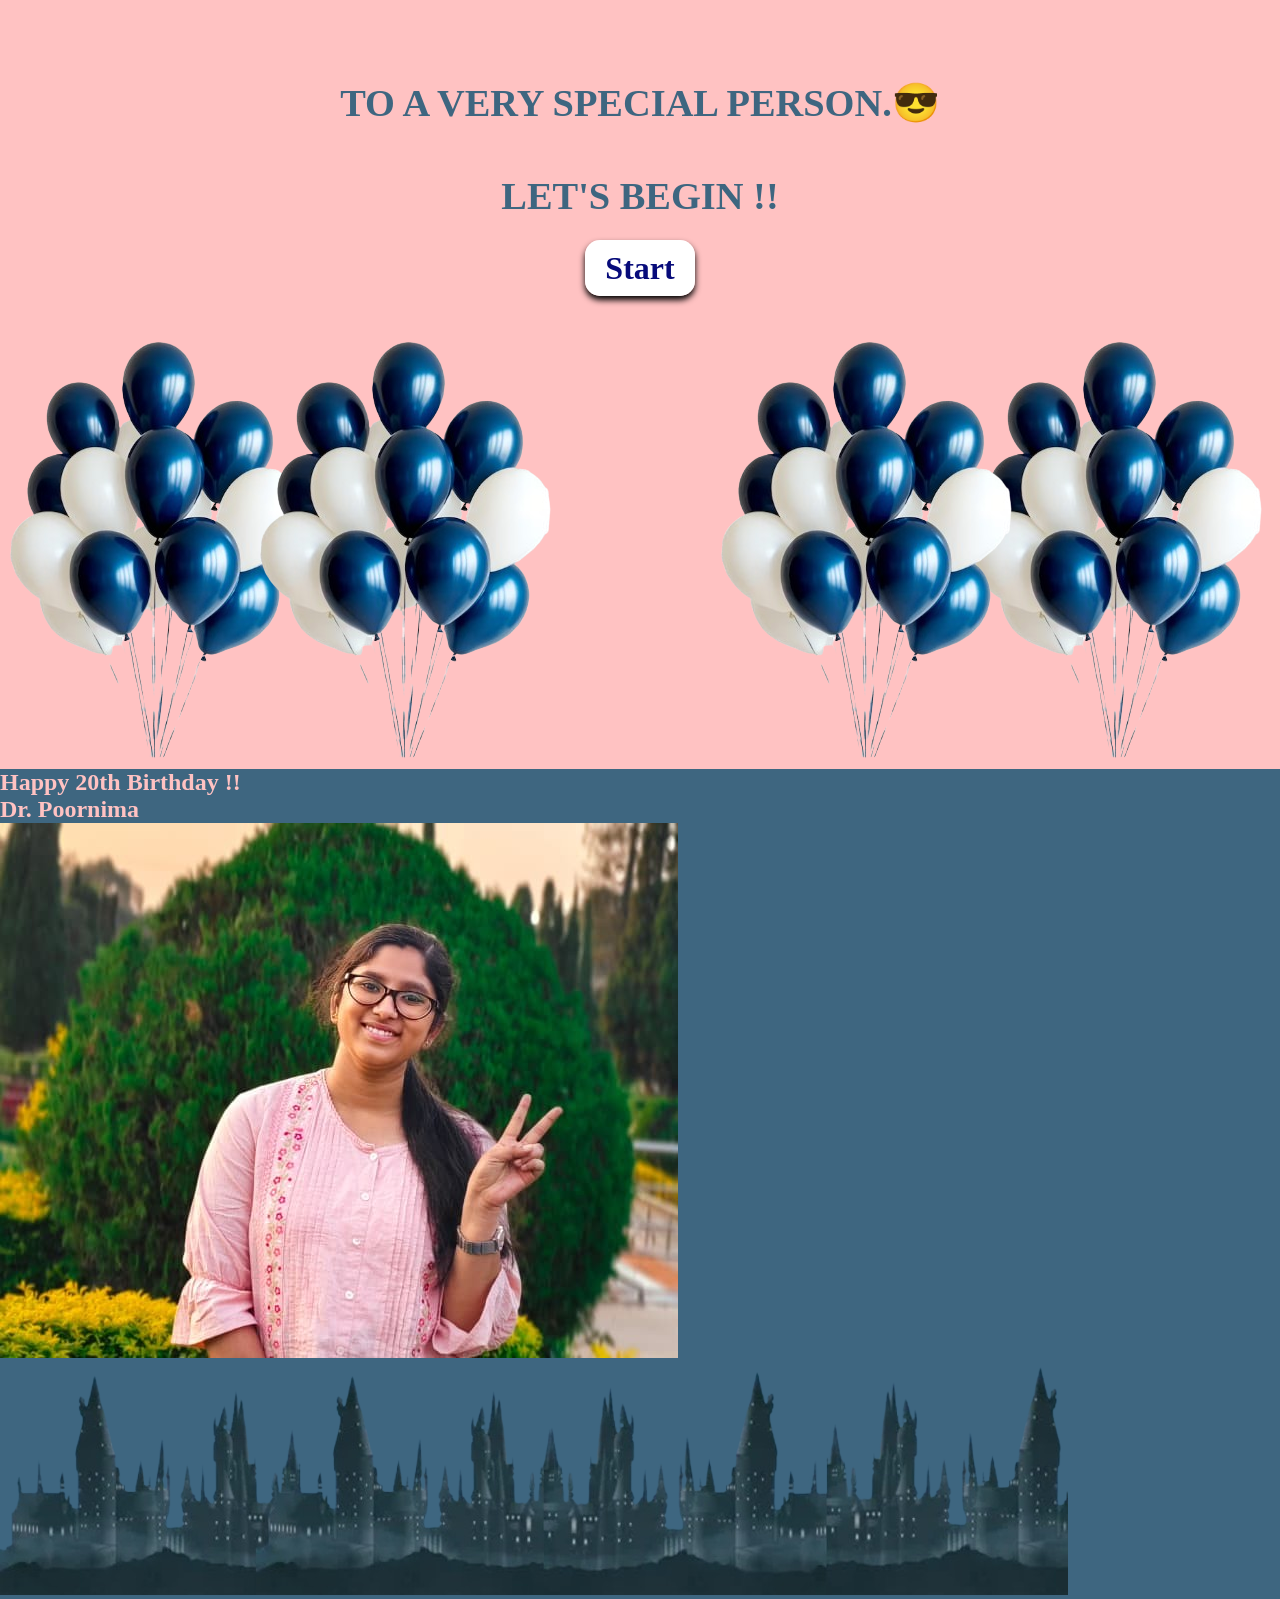
==== hbd.html @ f948f4db "hero_setion_done" ====
<!DOCTYPE html>
<html lang="en">
<head>
    <meta charset="UTF-8"> 
    <meta name="viewport" content="width=device-width, initial-scale=1.0">
    <title>HBD_Poornima</title>
    <link rel="stylesheet" href="hbd.css">
</head>
<body>
    <section class="Hero-section" id="heroSec" data-b_color="pink">
        <div class="centre">
            <h2 class="hero-title">TO A VERY SPECIAL PERSON.😎 </h2>
            <h2 class="hero-title">LET'S BEGIN !!</h2>
            <a href="" class=" Start-btn">Start</a>
        </div>
        
        <div class="hero-imgs">
            <img src="images/b_ballons_1.png" alt="blue ballons" class="ballon1">
            <img src="images/b_ballons_1.png" alt="blue ballons" class="ballon2">
            <img src="images/b_ballons_1.png" alt="blue ballons" class="ballon3">
            <img src="images/b_ballons_1.png" alt="blue ballons" class="ballon4">
        </div>   
    </section>
    <section class="Title-section" data-b_color="azure">
        <div class="centre">
            <h1 class="title">Happy 20th Birthday !!</h1>
            <h1 class="title">Dr. Poornima</h1>
        </div>
        <div class="title-img">
            <img src="images/title-pic.jpeg" alt="birthday girl" class="title-pic">
        </div>
        <div class="footer-img">
            <img src="images/azure-footer.png" alt="hogwarts-castle-footer" class="azure-footer">
        </div>
    </section>
</body>
</html>
---- hbd.css ----
/*==RESET & BASE STYLES==*/
* {
  margin: 0;
  padding: 0;
  box-sizing: border-box;
}

:root{
    --pink: #ffc2c2;
    --azure: #3e6680;
    --blue: #070b7a;
    --white: #ffffff;
    --black: #000000;
    --comic-font: "Comic Sans MS", "Comic Sans", cursive;;

}
section[data-b_color="pink"] {
    background-color: var(--pink);
    color: var(--azure);
    width: 100%;
    overflow-x: hidden; /* Clips any content that tries to push past the screen width */
}
section[data-b_color="azure"] {
    background-color: var(--azure);
    color: var(--pink);
    width: 100%;
    overflow-x: hidden; /* Clips any content that tries to push past the screen width */
}
/* HERO-SECTION */
.Hero-section .centre {
    font-family: var(--comic-font);
    text-align: center;
    padding: 2em;

}
.Hero-section .centre h2 {
    font-size: 2.4rem;
    margin: 2rem 1.5rem;
    margin-top: 3rem;
    text-align: center;
}
.Start-btn{
    background-color: var(--white);
    text-decoration: none;
    font-size: 2rem;
    text-align: center;
    padding: 10px 20px;
    border-radius: 15px;
    font-family: var(--comic-font);
    align-items: center;
    margin: 20px;
    font-weight: bold;
    color: var(--blue);
    box-shadow: 0px 4px 6px var(--black);
    /*Add animation to pop, later*/
    /* add transition, hover, transform */
}
.hero-imgs {
    position: relative;
    width: 100%;
    height: 450px;  
}
.hero-imgs img {
    position: absolute;
    max-width: 75%;
    height: auto;   
}
.ballon1 {
    left: 0.5%;
    z-index: 1;
}
.ballon2{
    right: 0.5%;
    z-index: 2;
}
.ballon3{
    left: 20%;
    z-index: 3;
}
.ballon4{
    right: 20%;
    z-index: 4;
}
/* TITLE-SECTION */
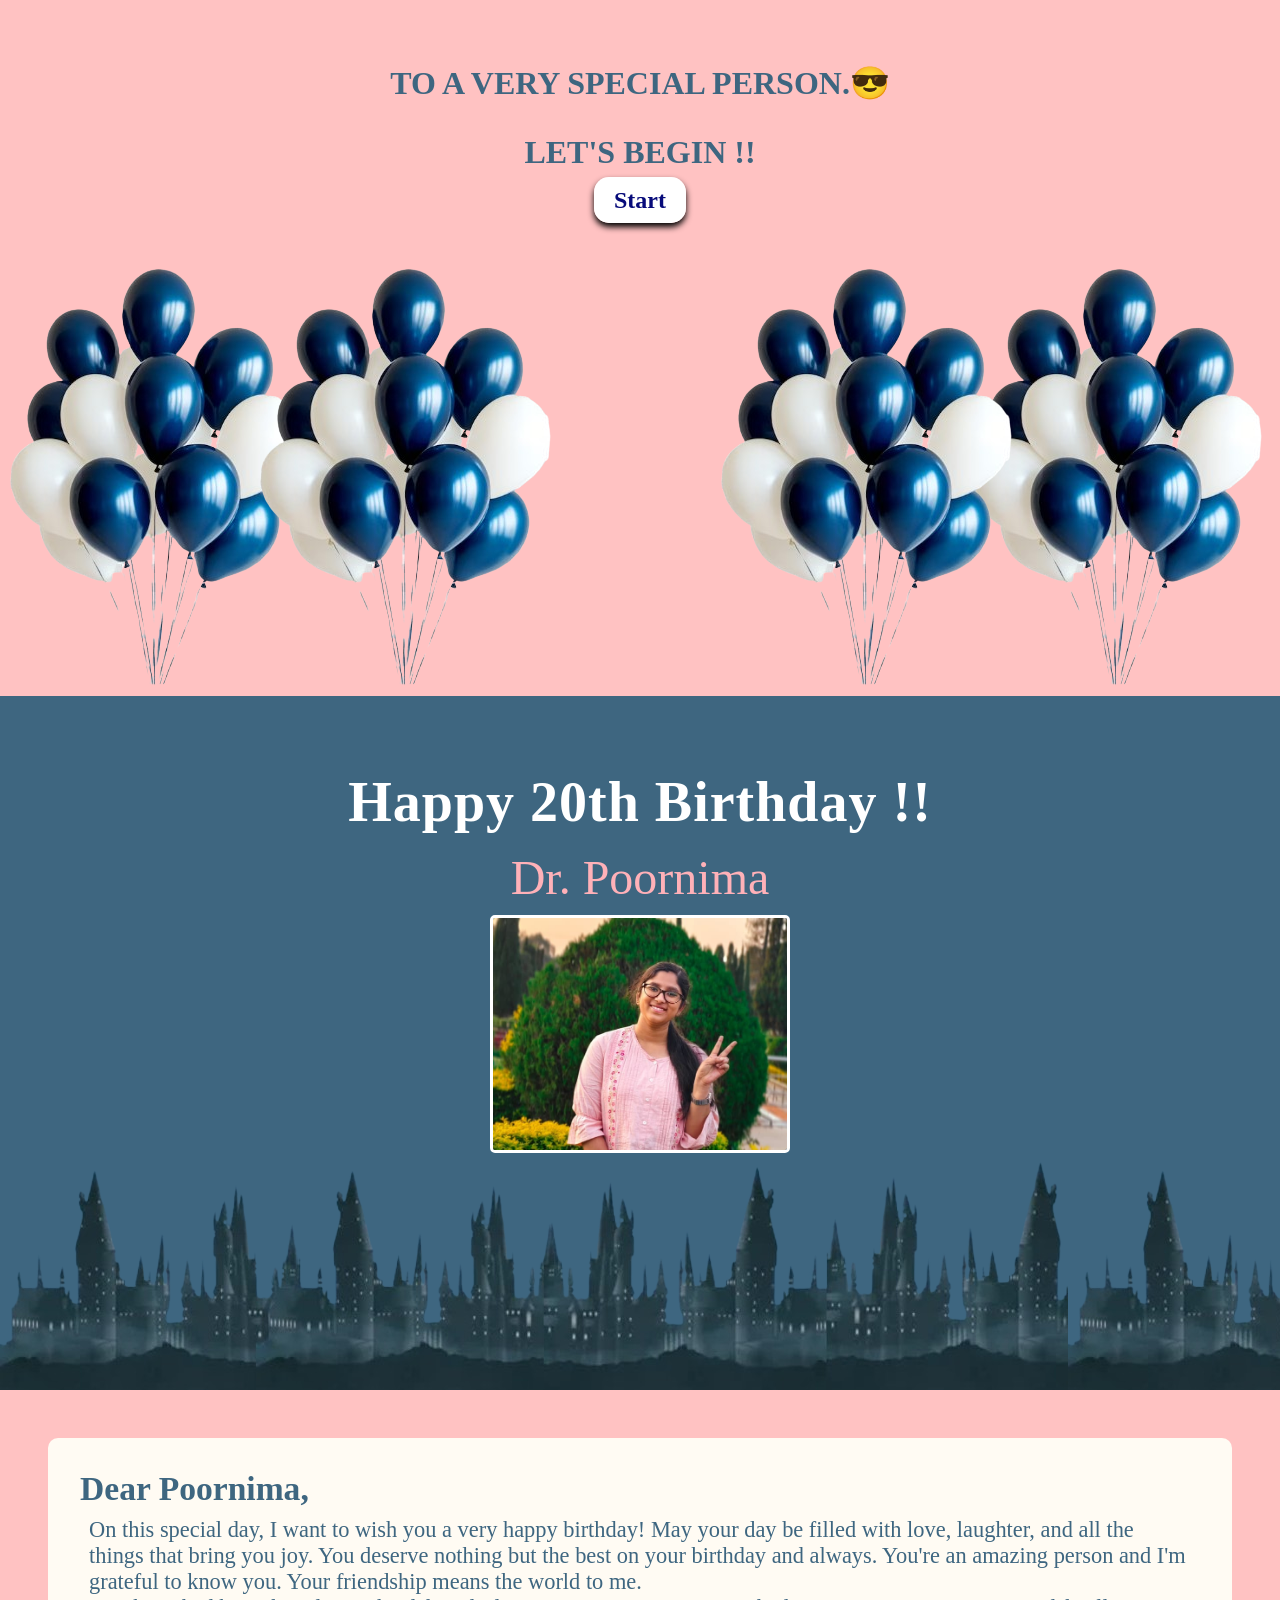
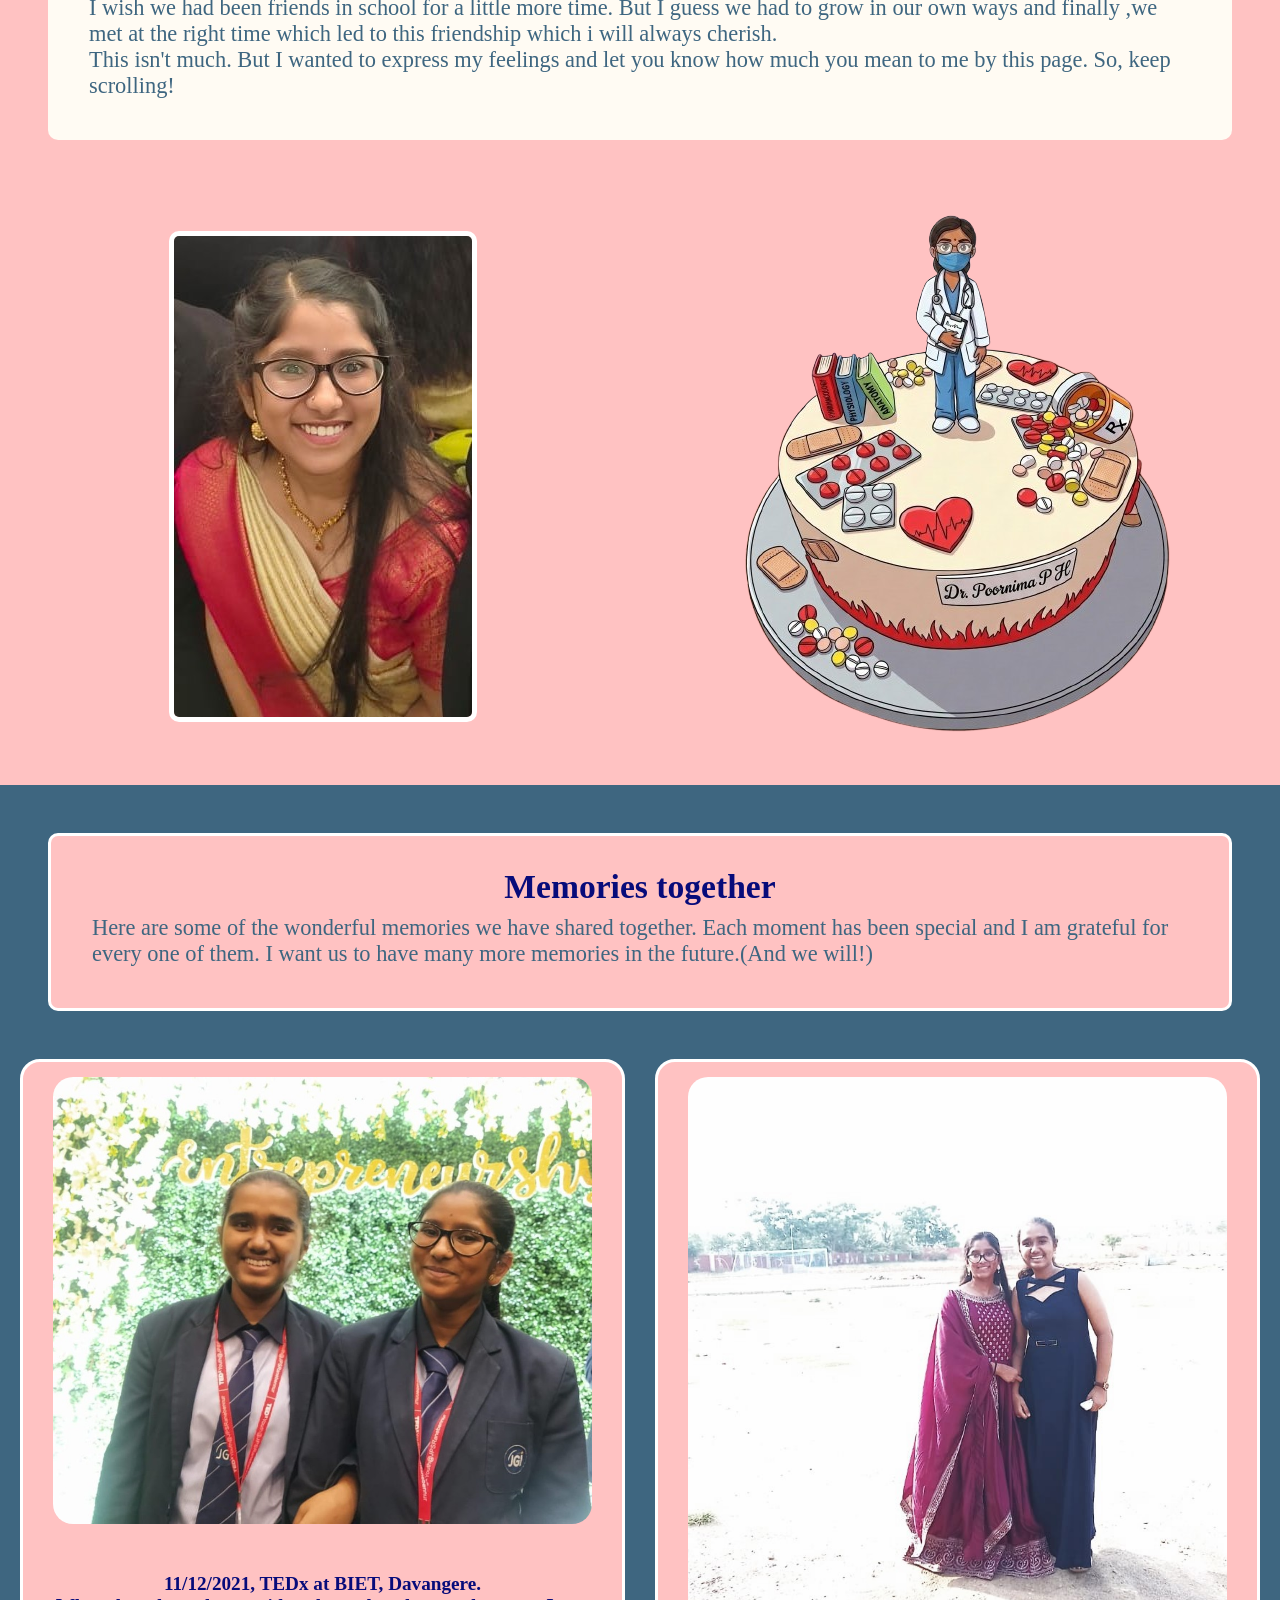
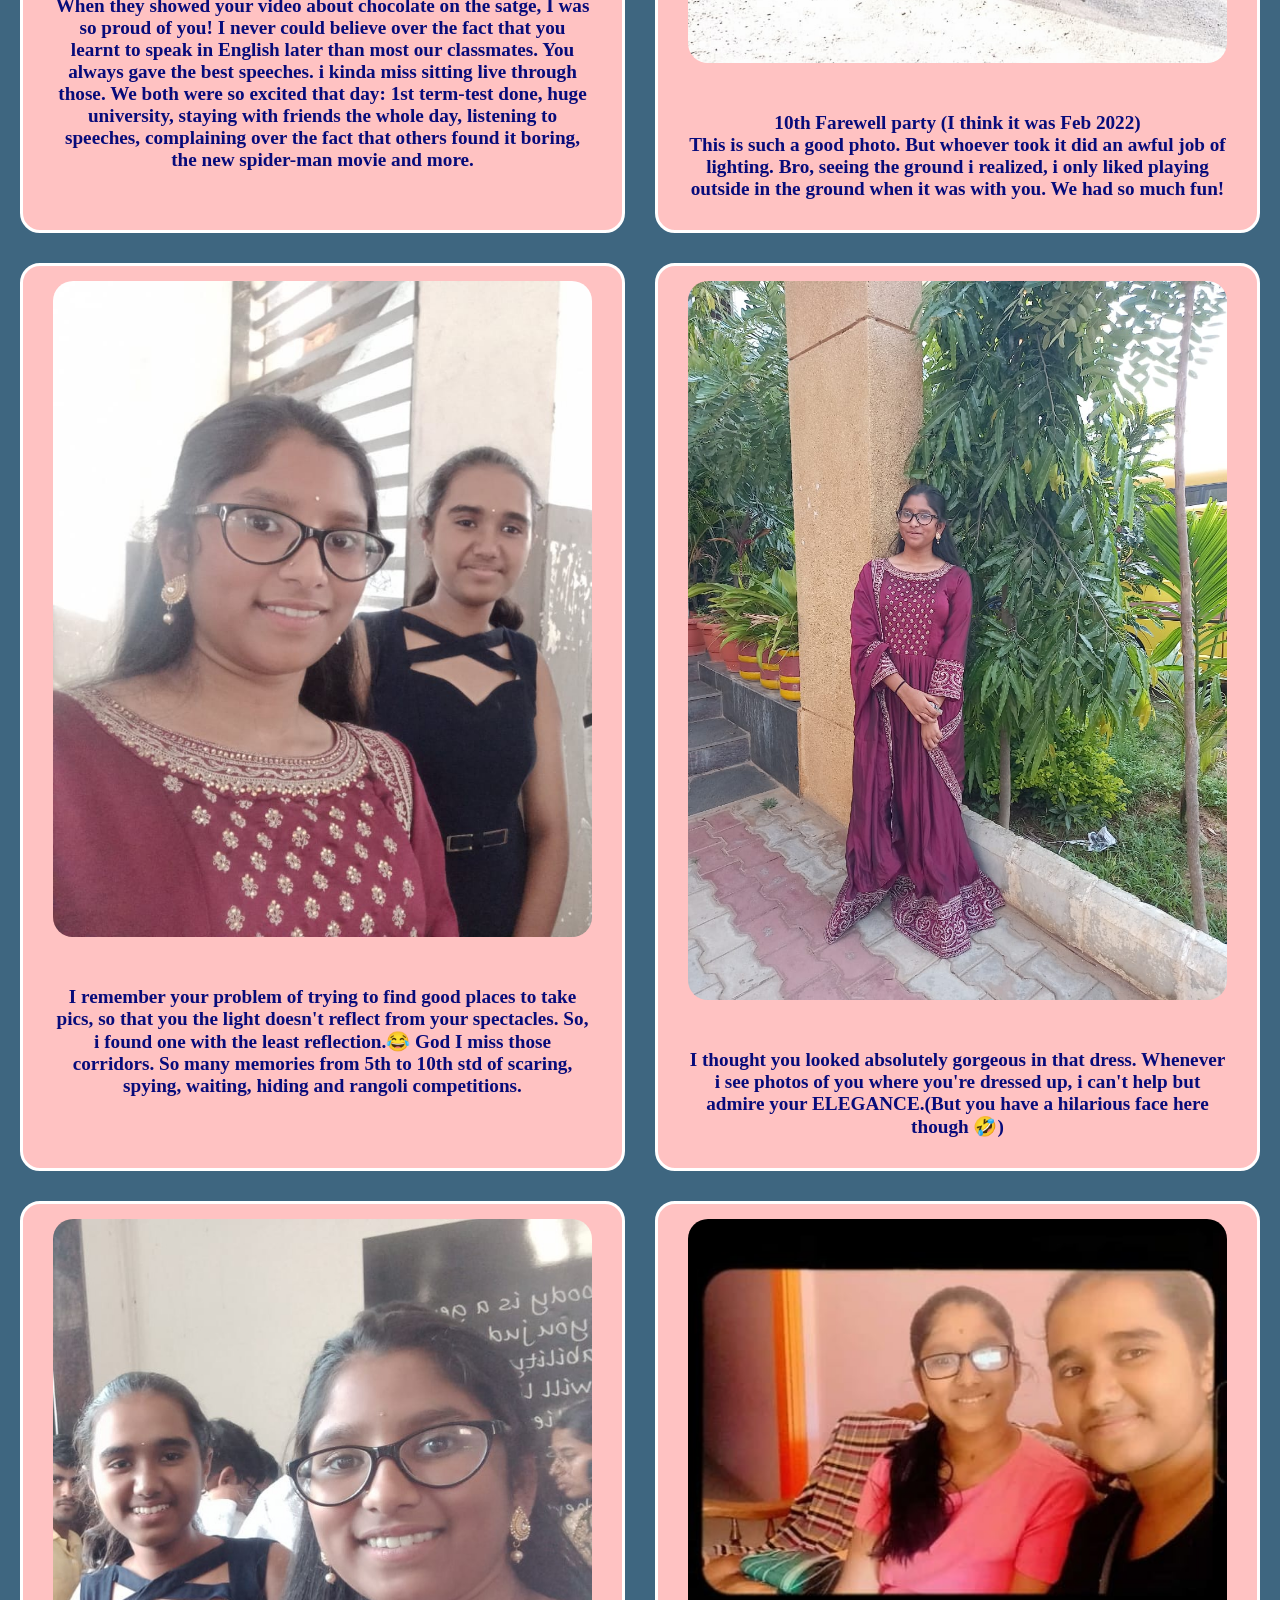
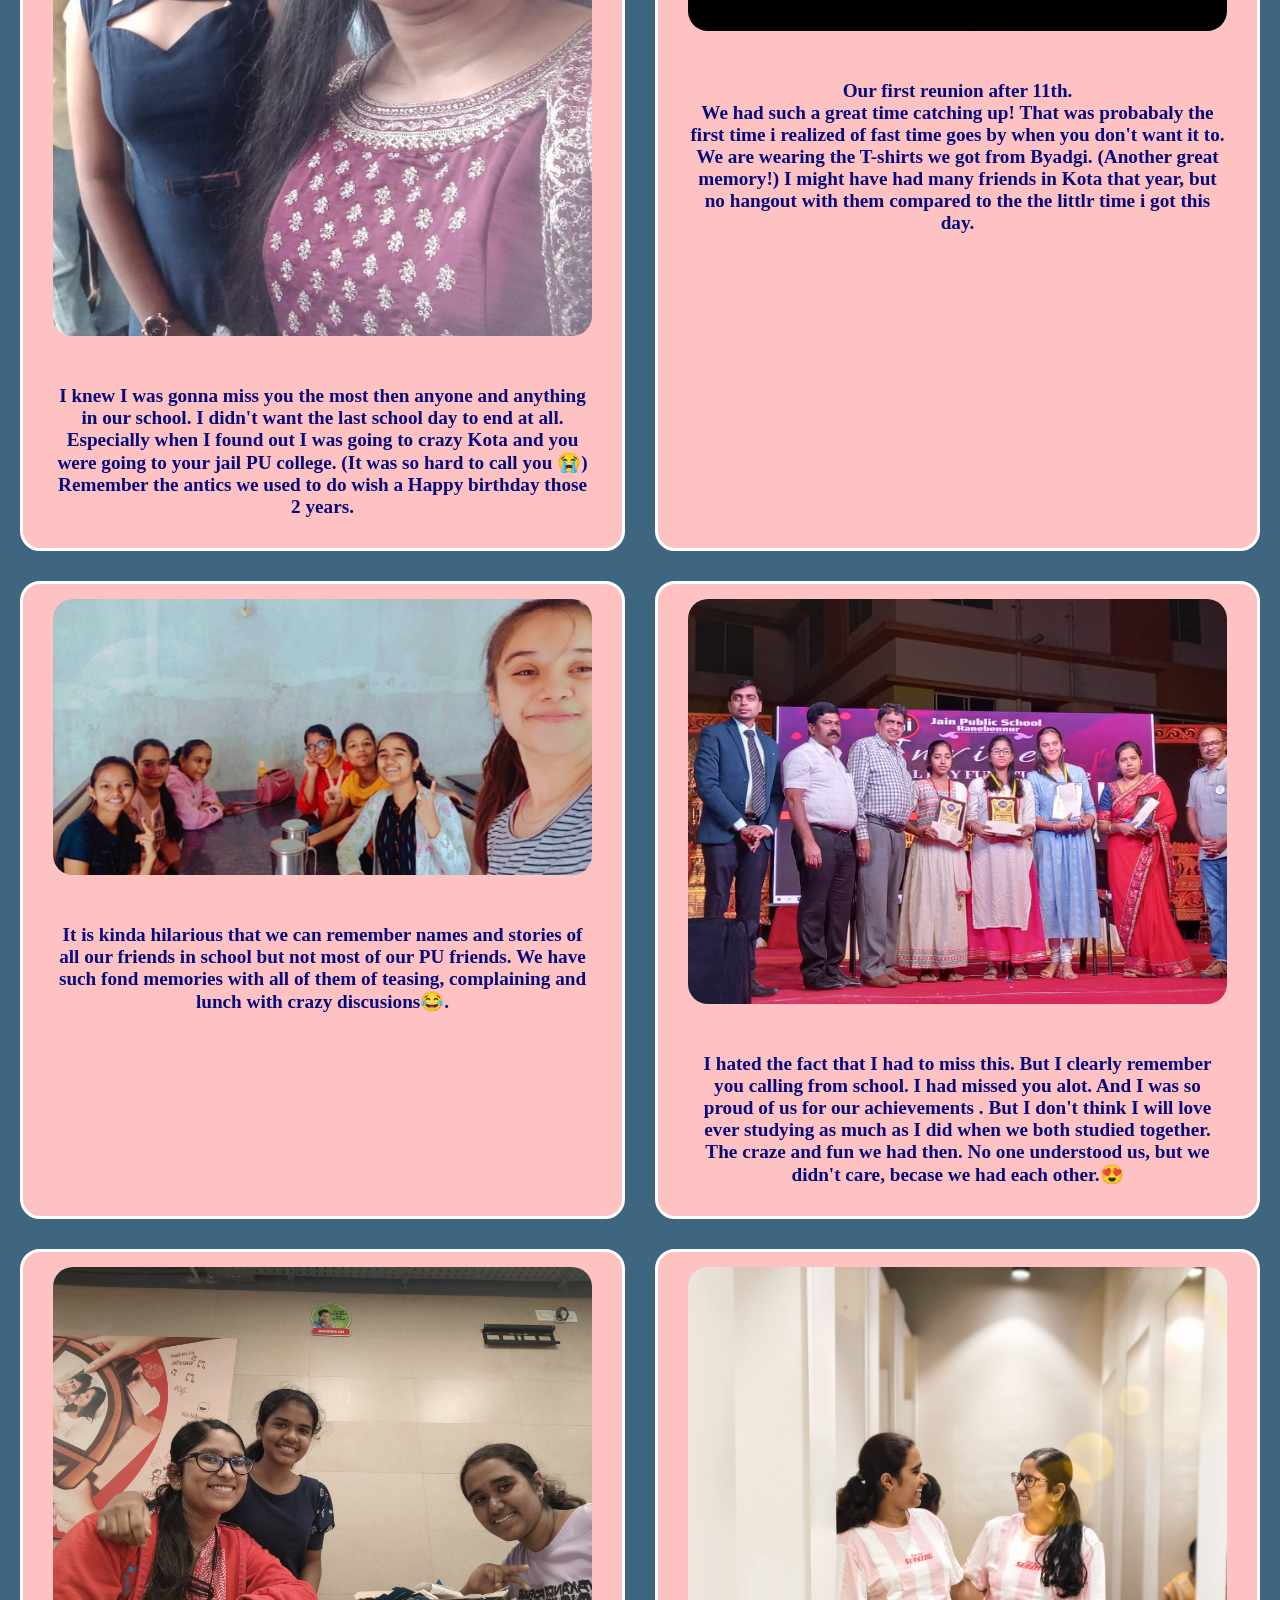
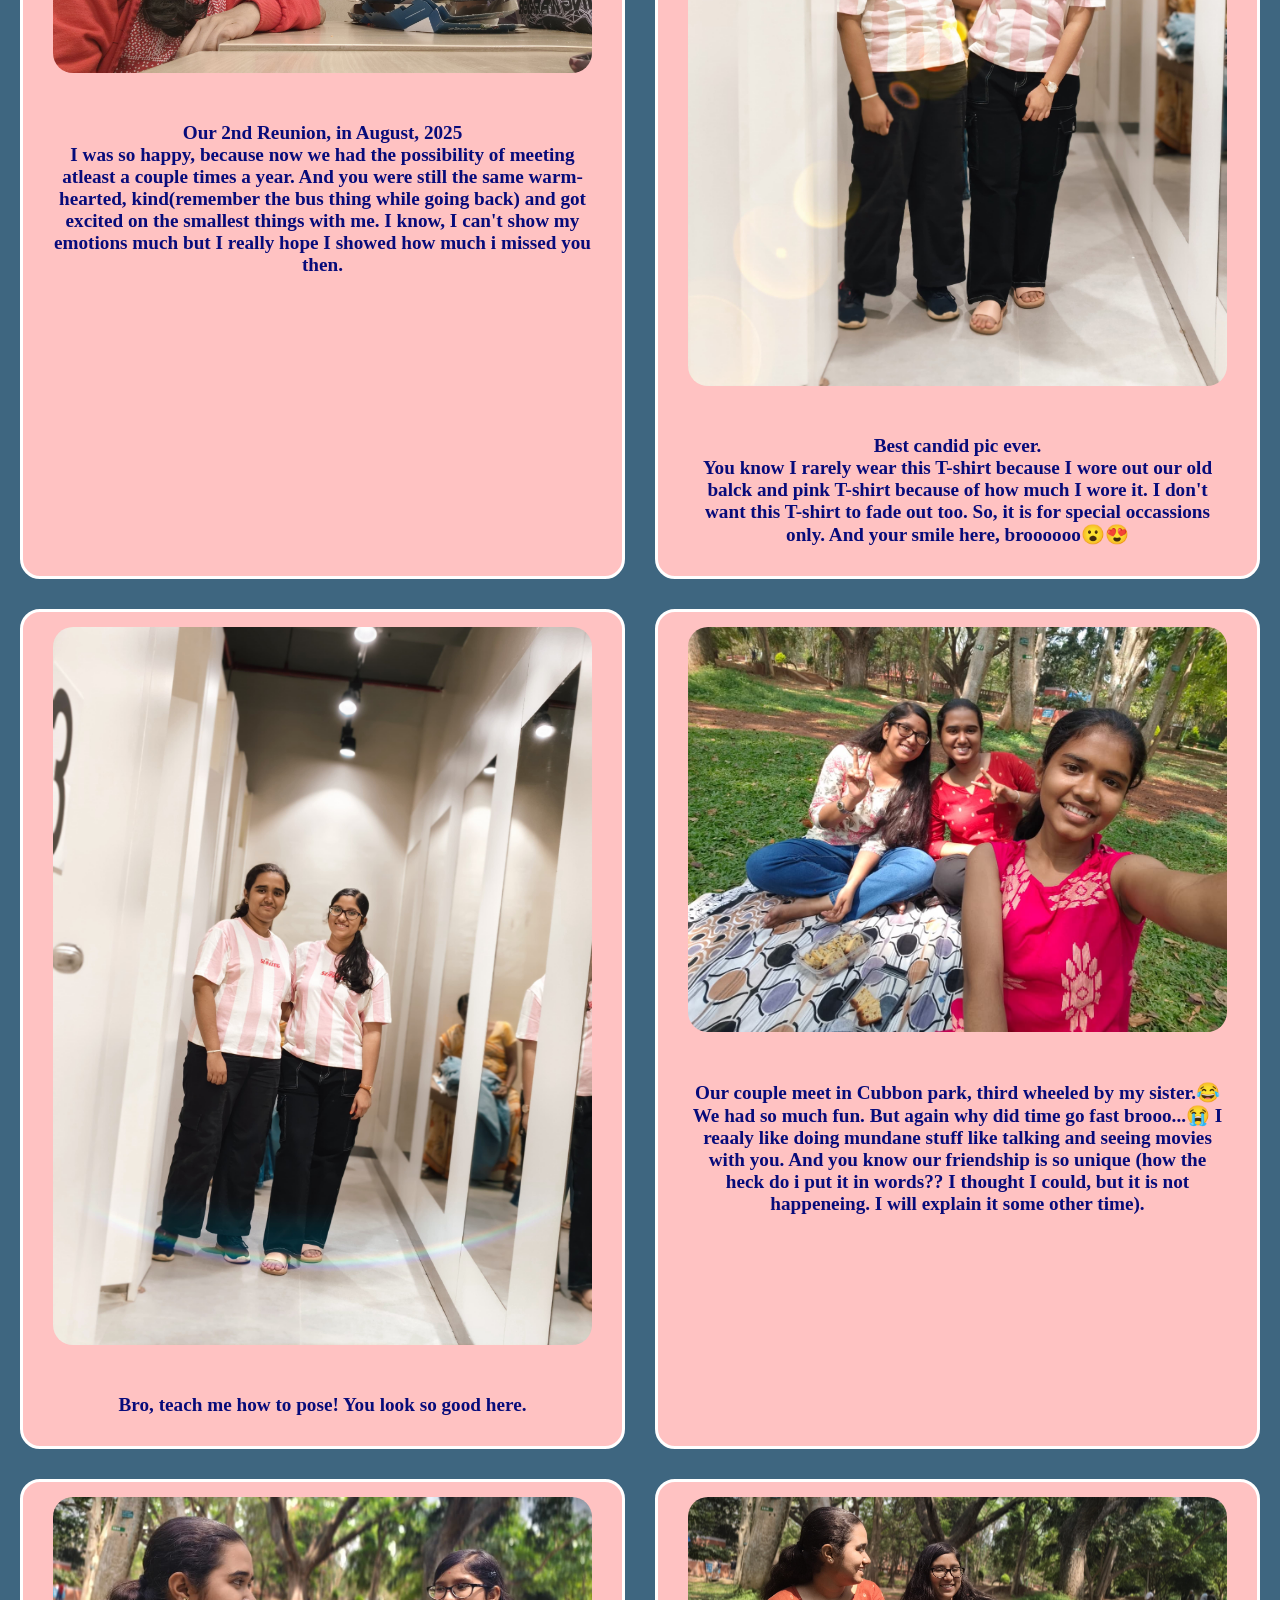
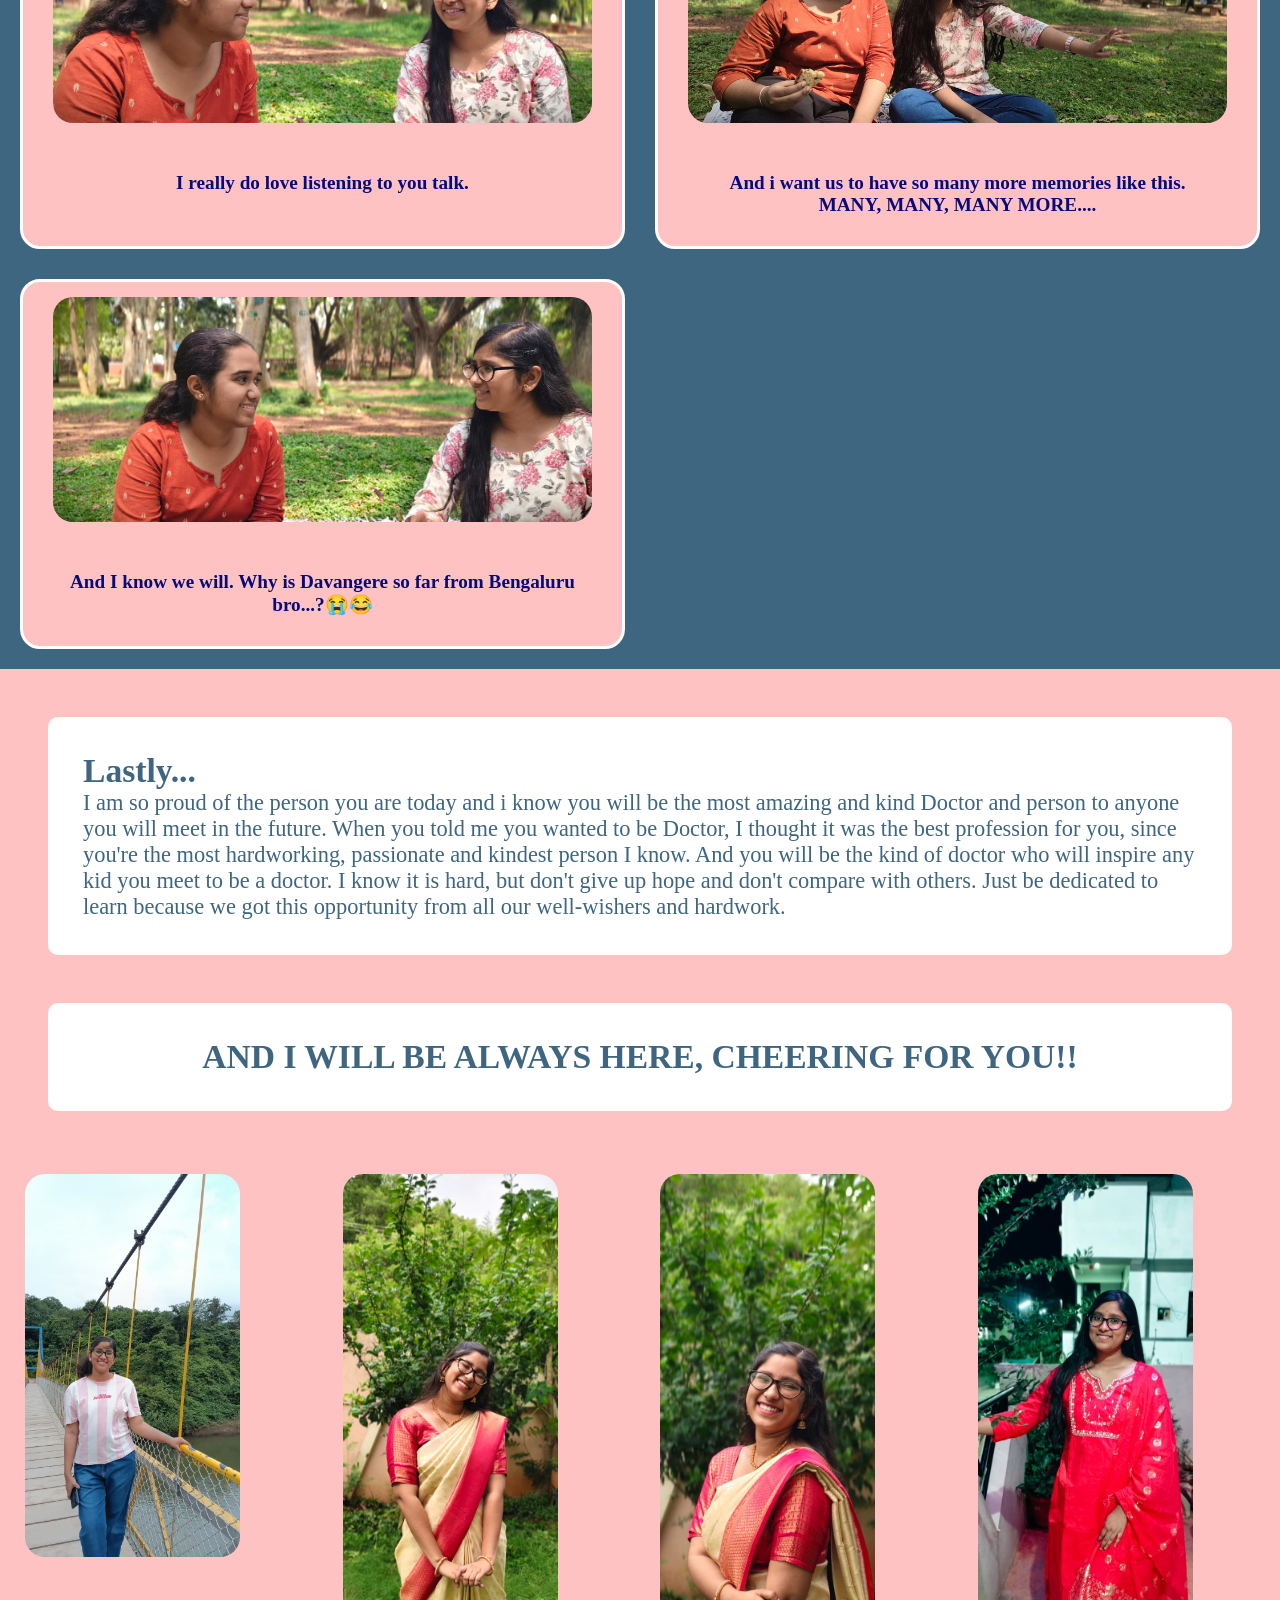
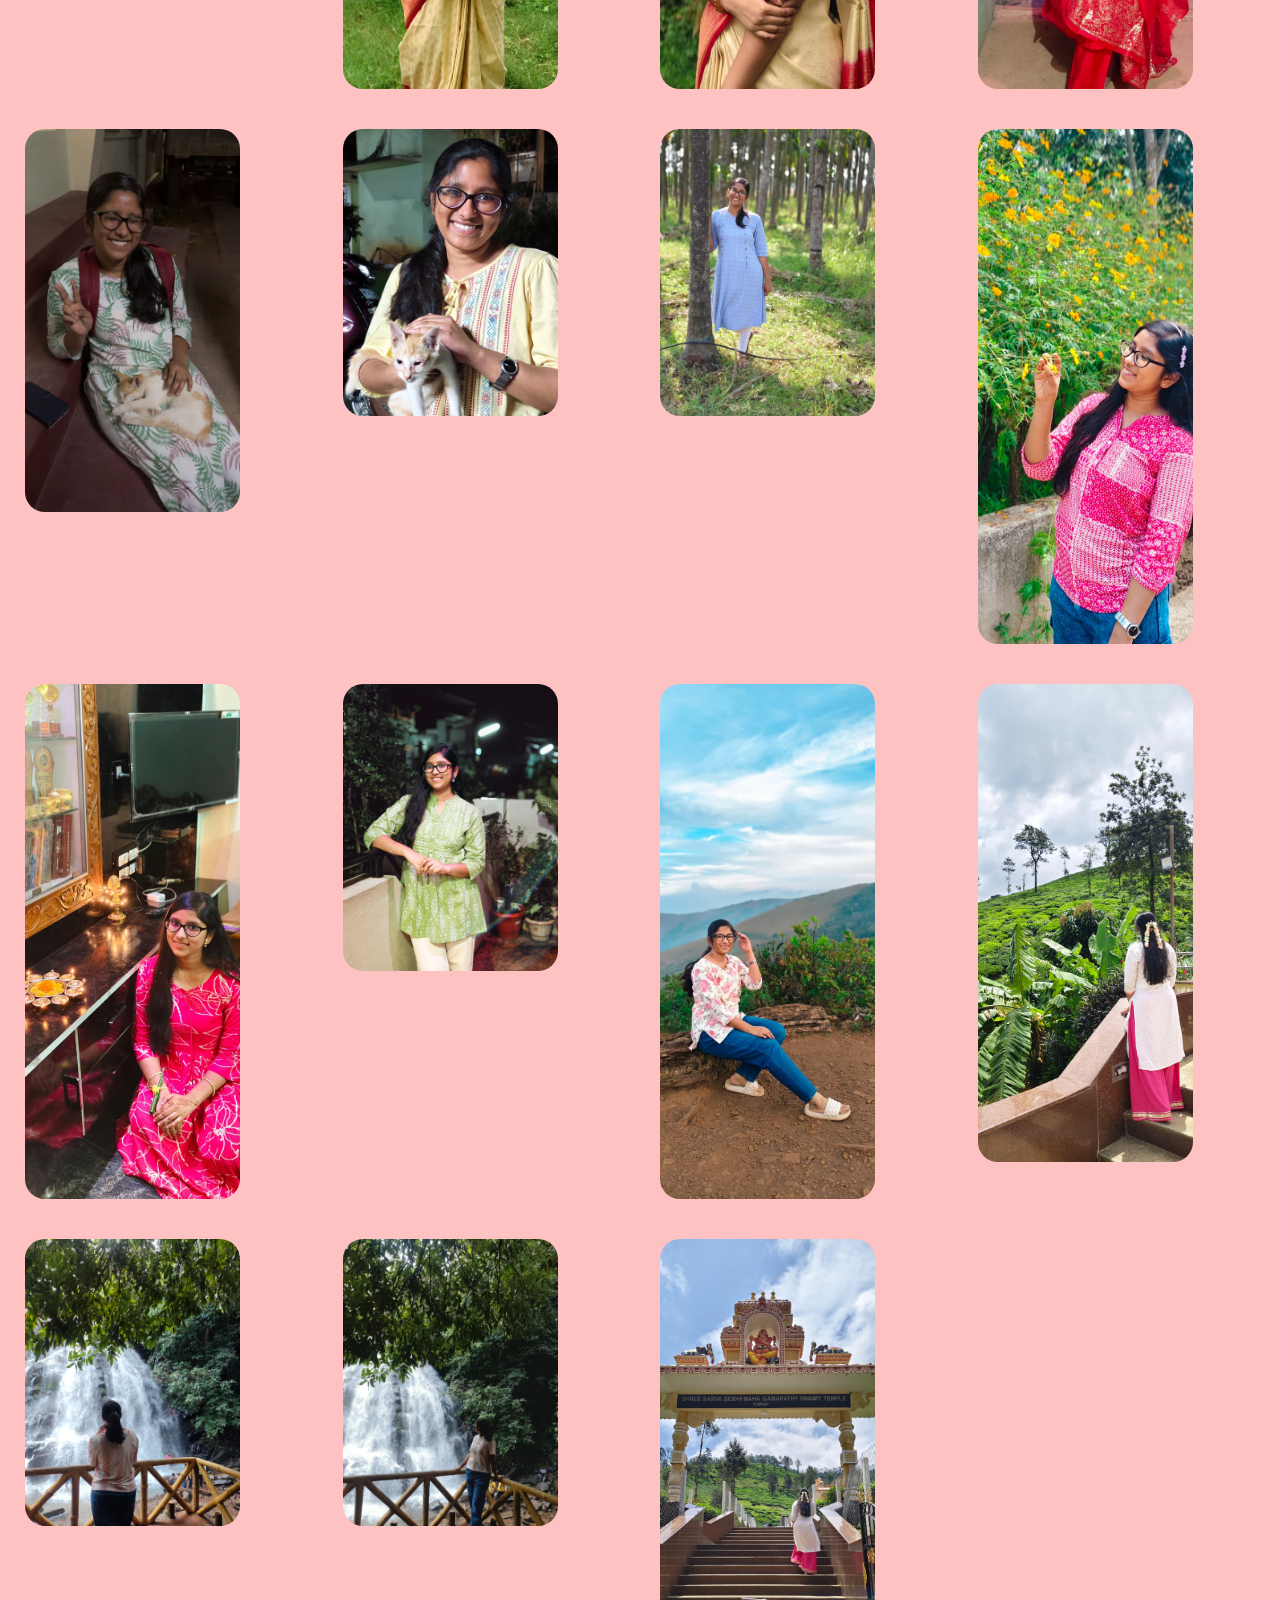
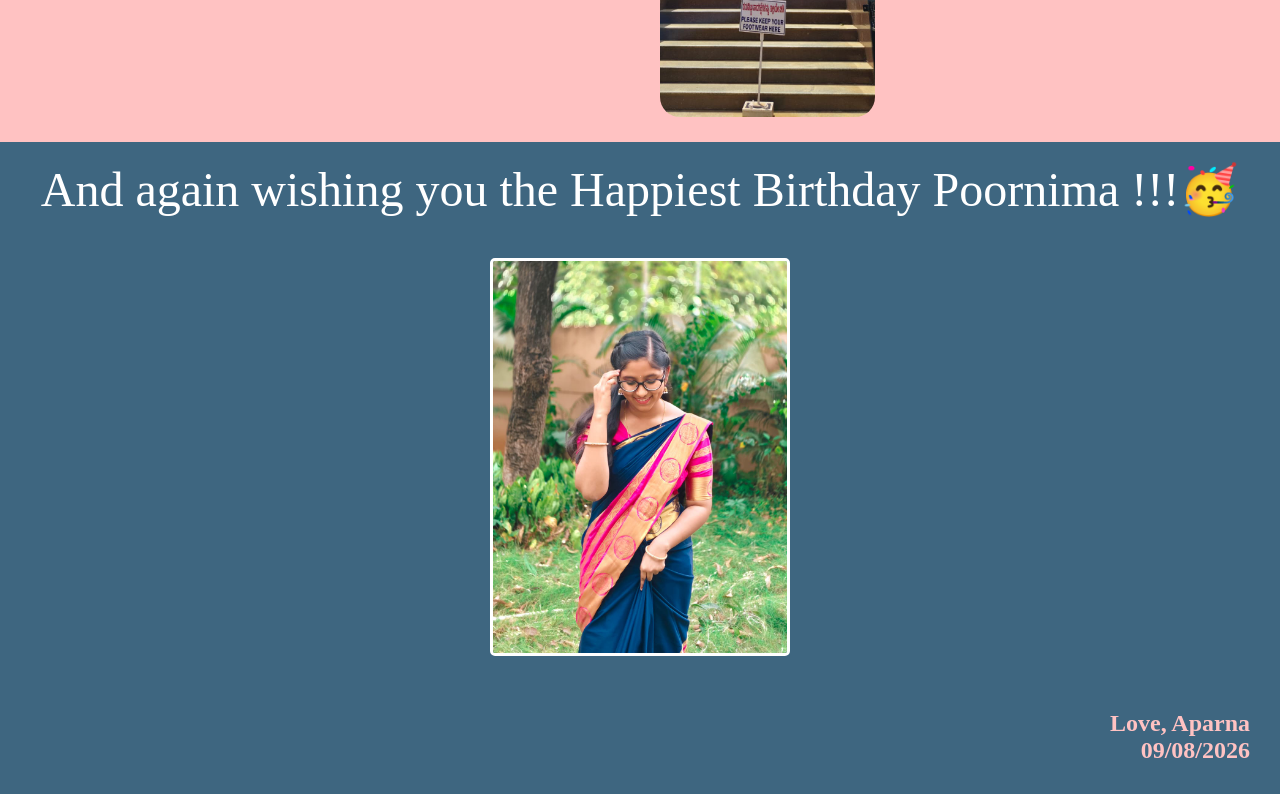
==== commit fea237a1: "no_animation_or_JS" ====
--- a/hbd.html
+++ b/hbd.html
@@ -5,13 +5,14 @@
     <meta name="viewport" content="width=device-width, initial-scale=1.0">
     <title>HBD_Poornima</title>
     <link rel="stylesheet" href="hbd.css">
+
 </head>
 <body>
     <section class="Hero-section" id="heroSec" data-b_color="pink">
         <div class="centre">
             <h2 class="hero-title">TO A VERY SPECIAL PERSON.😎 </h2>
             <h2 class="hero-title">LET'S BEGIN !!</h2>
-            <a href="" class=" Start-btn">Start</a>
+            <a href="#titleSec" class=" Start-btn">Start</a>
         </div>
         
         <div class="hero-imgs">
@@ -21,17 +22,143 @@
             <img src="images/b_ballons_1.png" alt="blue ballons" class="ballon4">
         </div>   
     </section>
-    <section class="Title-section" data-b_color="azure">
-        <div class="centre">
-            <h1 class="title">Happy 20th Birthday !!</h1>
-            <h1 class="title">Dr. Poornima</h1>
+
+    <section class="Title-section" id="titleSec" data-b_color="azure" >
+        <div class="b-banner">
+            <h1 class="b-heading">Happy 20th Birthday !!</h1>
+            <h1 class="b-girl">Dr. Poornima</h1>
         </div>
         <div class="title-img">
-            <img src="images/title-pic.jpeg" alt="birthday girl" class="title-pic">
+            <img src="images/title-pic.jpeg" alt="birthday girl" class="title-pic" width="300px">
         </div>
-        <div class="footer-img">
+        <div class="footer-imgs">
+            <img src="images/azure-footer.png" alt="hogwarts-castle-footer" class="azure-footer">
             <img src="images/azure-footer.png" alt="hogwarts-castle-footer" class="azure-footer">
         </div>
     </section>
+
+    <section class="letter-section" data-b_color="pink">
+        <div class="letter-box">
+            <h2 class="letter-title">Dear Poornima,</h2>
+            <p class="letter-text">On this special day, I want to wish you a very happy birthday! May your day be filled with love, laughter, and all the things that bring you joy. You deserve nothing but the best on your birthday and always. You're an amazing person and I'm grateful to know you. Your friendship means the world to me.<br>
+            I wish we had been friends in school for a little more time. But I guess we had to grow in our own ways and finally ,we met at the right time which led to this friendship which i will always cherish. 
+        <br>
+    This isn't much. But I wanted to express my feelings and let you know how much you mean to me by this page. So, keep scrolling!</p>
+        </div>
+        <div class="letter-imgs">
+            <img src="images/letter-pic.jpeg" alt="ballons" class="letter-pic"  >
+            <img src="images/cake.png" alt="doctor-cake" class="cake-pic">
+        </div>
+    </section>
+
+
+    <section class="together-section" data-b_color="azure">
+        <div class="together-box">
+            <h2 class="together-title">Memories together</h2>
+            <p class="together-text">Here are some of the wonderful memories we have shared together. Each moment has been special and I am grateful for every one of them. I want us to have many more memories in the future.(And we will!)</p>
+        </div>
+        <div class="together-imgs">
+            <figure>
+                <img src="images/mem1.jpeg" alt="memories1" class="memories-pic">
+                <figcaption class="memories-caption"><b>11/12/2021, TEDx at BIET, Davangere.</b><br>When they showed your video about chocolate on the satge, I was so proud of you! I never could believe over the fact that you learnt to speak in English later than most our classmates. You always gave the best speeches. i kinda miss sitting live through those. We both were so excited that day: 1st term-test done, huge university, staying with friends the whole day, listening to speeches, complaining over the fact that others found it boring, the new spider-man movie and more.</figcaption>
+            </figure>
+            <figure>
+                <img src="images/mem2.jpeg" alt="memories2" class="memories-pic">
+                <figcaption class="memories-caption"><b>10th Farewell party (I think it was Feb 2022)</b><br>This is such a good photo. But whoever took it did an awful job of lighting. Bro, seeing the ground i realized, i only liked playing outside in the ground when it was with you. We had so much fun! </figcaption>
+            </figure>       
+            <figure>
+                <img src="images/mem3.jpeg" alt="memories3" class="memories-pic">
+                <figcaption class="memories-caption">I remember your problem of trying to find good places to take pics, so that you the light doesn't reflect from your spectacles. So, i found one with the least reflection.😂 God I miss those corridors. So many memories from 5th to 10th std of scaring, spying, waiting, hiding and rangoli competitions.</figcaption>
+            </figure>
+            <figure>
+                <img src="images/mem4.jpeg" alt="memories4" class="memories-pic">
+                <figcaption class="memories-caption">I thought you looked absolutely gorgeous in that dress. Whenever i see photos of you where you're dressed up, i can't help but admire your ELEGANCE.(But you have a hilarious face here though 🤣)</figcaption>
+            </figure>
+            <figure>
+                <img src="images/mem5.jpeg" alt="memories5" class="memories-pic">
+                <figcaption class="memories-caption">I knew I was gonna miss you the most then anyone and anything in our school. I didn't want the last school day to end at all. Especially when I found out I was going to crazy Kota and you were going to your jail PU college. (It was so hard to call you 😭) Remember the antics we used to do wish a Happy birthday those 2 years. </figcaption>    
+            </figure>
+            <figure>
+                <img src="images/mem6.jpeg" alt="memories6" class="memories-pic">
+                <figcaption class="memories-caption">Our first reunion after 11th.<br>We had such a great time catching up! That was probabaly the first time i realized of fast time goes by when you don't want it to. We are wearing the T-shirts we got from Byadgi. (Another great memory!) I might have had many friends in Kota that year, but no hangout with them compared to the the littlr time i got this day.</figcaption>   
+            </figure>
+            <figure>
+                <img src="images/mem7.jpeg" alt="memories7" class="memories-pic">
+                <figcaption class="memories-caption">It is kinda hilarious that we can remember names and stories of all our friends in school but not most of our PU friends. We have such fond memories with all of them of teasing, complaining and lunch with crazy discusions😂. </figcaption>
+            </figure>
+            <figure>
+                <img src="images/mem8.jpeg" alt="memories8" class="memories-pic">
+                <figcaption class="memories-caption">I hated the fact that I had to miss this. But I clearly remember you calling from school. I had missed you alot. And I was so proud of us for our achievements . But I don't think I will love ever studying as much as I did when we both studied together. The craze and fun we had then. No one understood us, but we didn't care, becase we had each other.😍 </figcaption>    
+            </figure>
+            <figure>
+                <img src="images/mem9.jpeg" alt="memories9" class="memories-pic">
+                <figcaption class="memories-caption">Our 2nd Reunion, in August, 2025<br>I was so happy, because now we had the possibility of meeting atleast a couple times a year. And you were still the same warm-hearted, kind(remember the bus thing while going back) and got excited on the smallest things with me. I know, I can't show my emotions much but I really hope I showed how much i missed you then.</figcaption>
+            </figure>
+            <figure>
+                <img src="images/mem10.jpeg" alt="memories10" class="memories-pic">
+                <figcaption class="memories-caption">Best candid pic ever.<br> You know I rarely wear this T-shirt because I wore out our old balck and pink T-shirt because of how much I wore it. I don't want this T-shirt to fade out too. So, it is for special occassions only. And your smile here, broooooo😮😍 </figcaption>
+            </figure>
+            <figure>
+                <img src="images/mem11.jpeg" alt="memories11" class="memories-pic">
+                <figcaption class="memories-caption">Bro, teach me how to pose! You look so good here.</figcaption>
+            </figure>
+            <figure>
+                <img src="images/mem12.jpeg" alt="memories12" class="memories-pic">
+                <figcaption class="memories-caption">Our couple meet in Cubbon park, third wheeled by my sister.😂 We had so much fun. But again why did time go fast brooo...😭 I reaaly like doing mundane stuff like talking and seeing movies with you. And you know our friendship is so unique (how the heck do i put it in words?? I thought I could, but it is not happeneing. I will explain it some other time).  </figcaption>
+            </figure>
+            <figure>
+                <img src="images/mem13.jpeg" alt="memories13" class="memories-pic">
+                <figcaption class="memories-caption">I really do love listening to you talk. </figcaption>   
+            </figure>
+            <figure>
+                <img src="images/mem14.jpeg" alt="memories14" class="memories-pic">
+                <figcaption class="memories-caption">And i want us to have so many more memories like this.<br> MANY, MANY, MANY MORE....</figcaption>   
+            </figure>
+            <figure>
+                <img src="images/mem15.jpeg" alt="memories15" class="memories-pic">
+                <figcaption class="memories-caption">And I know we will. Why is Davangere so far from Bengaluru bro...?😭😂 </figcaption>   
+            </figure>
+
+        </div>
+    </section>
+
+    <section class="Her-section" data-b_color="pink">
+        <div class="end-box">
+            <h2 class="end-title">Lastly...</h2>
+            <p class="end-note">I am so proud of the person you are today and i know you will be the most amazing and kind Doctor and person to anyone you will meet in the future. When you told me you wanted to be Doctor, I thought it was the best profession for you, since you're the most hardworking, passionate and kindest person I know. And you will be the kind of doctor who will inspire any kid you meet to be a doctor. I know it is hard, but don't give up hope and don't compare with others. Just be dedicated to learn because we got this opportunity from all our well-wishers and hardwork. </p>
+        </div>
+    <div class="memory-box">
+        <h2 class="last-note">AND I WILL BE ALWAYS HERE, CHEERING FOR YOU!! </h2>
+    </div>
+    <div class="nice-pics">
+        <img src="images/p1.jpeg" alt="pic1">
+        <img src="images/p2.jpeg" alt="pic1">
+        <img src="images/p3.jpeg" alt="pic1">
+        <img src="images/p4.jpeg" alt="pic1">
+        <img src="images/p5.jpeg" alt="pic1">
+        <img src="images/p6.jpeg" alt="pic1">
+        <img src="images/p7.jpeg" alt="pic1">
+        <img src="images/p8.jpeg" alt="pic1">
+        <img src="images/p9.jpeg" alt="pic1">
+        <img src="images/p10.jpeg" alt="pic1"> 
+        <img src="images/p12.jpeg" alt="pic1">
+        <img src="images/p13.jpeg" alt="pic1">
+        <img src="images/p14.jpeg" alt="pic1">
+        <img src="images/p15.jpeg" alt="pic1">
+        <img src="images/p16.jpeg" alt="pic1">
+
+        
+    </div>
+    </section>
+
+    <section class="footer" data-b_color="azure">
+        <h1 class="footer-text">And again wishing you the Happiest Birthday 
+            Poornima !!!🥳</h1>
+            <div class="footer-img">
+                <img src="images/p11.jpeg" alt="pic1">
+            </div>
+            
+        <h2 class="yours">Love, Aparna <br>09/08/2026</h2> 
+    </section>
 </body>
 </html>
--- a/hbd.css
+++ b/hbd.css
@@ -11,6 +11,7 @@
     --blue: #070b7a;
     --white: #ffffff;
     --black: #000000;
+    --light:#fffbf3;
     --comic-font: "Comic Sans MS", "Comic Sans", cursive;;
 
 }
@@ -26,6 +27,7 @@
     width: 100%;
     overflow-x: hidden; /* Clips any content that tries to push past the screen width */
 }
+
 /* HERO-SECTION */
 .Hero-section .centre {
     font-family: var(--comic-font);
@@ -34,15 +36,15 @@
 
 }
 .Hero-section .centre h2 {
-    font-size: 2.4rem;
-    margin: 2rem 1.5rem;
-    margin-top: 3rem;
+    font-size: 2rem;
+    margin: 1rem 1rem;
+    margin-top: 2rem;
     text-align: center;
 }
 .Start-btn{
     background-color: var(--white);
     text-decoration: none;
-    font-size: 2rem;
+    font-size: 1.5rem;
     text-align: center;
     padding: 10px 20px;
     border-radius: 15px;
@@ -82,3 +84,199 @@
     z-index: 4;
 }
 /* TITLE-SECTION */
+.b-banner{
+    padding: 10px;
+    text-align: center;
+}
+.b-heading{
+    color: var(--white);
+    font-size: 3.5rem;
+    font-weight: 600;
+    letter-spacing: 1px;
+    margin: 4rem 1rem 1rem;
+}
+.b-girl {
+  font-family:var(--comic-font);
+  color: #ffb1b8; /* Matches the soft pink typography color */
+  font-size: 3rem;
+  font-weight: 500;
+  margin-top: 0;
+  /* add animation, a lot */
+
+}
+.title-img{
+    align-items: center;
+    text-align: center;
+}
+.title-pic{
+    border: 3px solid var(--white);
+    border-radius: 5px;
+    height: auto;
+    /* animation */
+}
+/* azure section's footer img*/
+.footer-imgs{
+    display: flex;
+}
+/* Letter-section */
+.letter-box{
+    background-color: var(--light);
+    padding: 2rem;
+    margin: 3rem;
+    border-radius: 10px;
+    font-family: var(--comic-font);
+    font-size: 1.4rem;
+}
+.letter-title{
+    font-size: 1.5em;
+}
+.letter-text{
+    margin: 9px;
+}
+.letter-imgs{
+    display: grid;
+    grid-template-columns: repeat(auto-fit, minmax(400px, 1fr));
+    align-items: center;
+    justify-items: center;
+    gap: 30px;
+    margin: 20px;
+
+}
+.letter-pic{
+    width: minmax(300px, 100%);
+    height: auto;  
+    border: 5px solid var(--white); 
+    border-radius: 10px;
+    /* 1. Basic Animation Configuration */
+    animation-name: pop;
+    animation-duration: 1s;
+    animation-timing-function: ease-out;
+    
+    /* 2. Freeze the image at its final 'to' frame permanently */
+    animation-fill-mode: both; 
+
+    /* 3. Bind tracking to the viewport window */
+    animation-timeline: view();
+    
+    /* 4. THE FIX: Change the timeline range behavior */
+    /* This forces the timeline to only scale between the moment it enters the screen (0%) */
+    /* until it is fully inside the screen (100%). Past that point, it locks. */
+    animation-range: entry 0% entry 100%;
+    /* The Fix: Isolates the animation layer so it doesn't affect section spacing */
+    will-change: transform, opacity; 
+}
+
+.cake-pic{
+    width: minmax(300px, 100%);
+    height: auto;  
+}
+/* Memeories Together */
+.together-box{
+    background-color: var(--pink);
+    padding: 2rem;
+    margin: 3rem;
+    border-radius: 10px;
+    font-family: var(--comic-font);
+    font-size: 1.4rem;
+    border: var(--white) 3px solid;
+}
+.together-title{
+    font-size: 1.5em;
+    color: var(--blue);
+    text-align: center;
+}
+.together-text{
+    margin: 9px;
+    color: var(--azure);
+}
+.together-imgs{
+    display: grid;
+    grid-template-columns: repeat(auto-fit, minmax(400px, 1fr));
+    gap: 30px;
+    justify-items: space-around;
+    margin: 20px;
+}
+.together-imgs figure{
+    width: minmax(300px, 50%);
+    height: auto;
+    background-color: var(--pink);
+    border: var(--white) 3px solid;
+    border-radius: 20px;
+    align-items: center;
+    text-align: center;
+}
+.together-imgs img{
+    width: 90%;
+    height: auto;  
+    border-radius: 20px;
+    margin: 15px;
+}
+.together-imgs figcaption{
+    color: var(--blue);
+    font-size: 1.2rem;
+    margin: 30px;
+    font-weight: 600;
+    font-family: var(--comic-font);
+}
+/* Her-section */
+.end-box{
+    background-color: var(--white);
+    padding: 2rem;
+    margin: 3rem;
+    border-radius: 10px;
+    font-family: var(--comic-font);
+    font-size: 1.4rem;
+    border: var(--white) 3px solid;
+}
+.memory-box{
+     background-color: var(--white);
+    padding: 2rem;
+    margin: 3rem;
+    border-radius: 10px;
+    font-family: var(--comic-font);
+    font-size: 1.4rem;
+    border: var(--white) 3px solid;
+    text-align: center;  
+}
+.nice-pics{
+    display: grid;
+    grid-template-columns: repeat(auto-fit, minmax(300px, 1fr));
+    gap: 10px;
+    justify-items: space-around;
+    margin: 10px;
+}
+.nice-pics img{
+    width: 70%;
+    height: auto;  
+    border-radius: 20px;
+    margin: 15px;
+}
+/* Footer */
+.footer-img{
+    align-items: center;
+    text-align: center;
+}
+.footer img{
+    border: 3px solid var(--white);
+    border-radius: 5px;
+    height: auto;
+    width: 300px;
+    margin: 20px;
+    
+}
+.footer h1{
+  font-family:var(--comic-font);
+  color: var(--white); /* Matches the soft pink typography color */
+  font-size: 3rem;
+  font-weight: 500;
+  margin: 20px;
+  text-align: center;
+  /* add animation, a lot */
+}
+.footer h2{
+    text-align: right;
+    margin: 30px;
+}
+
+
+
